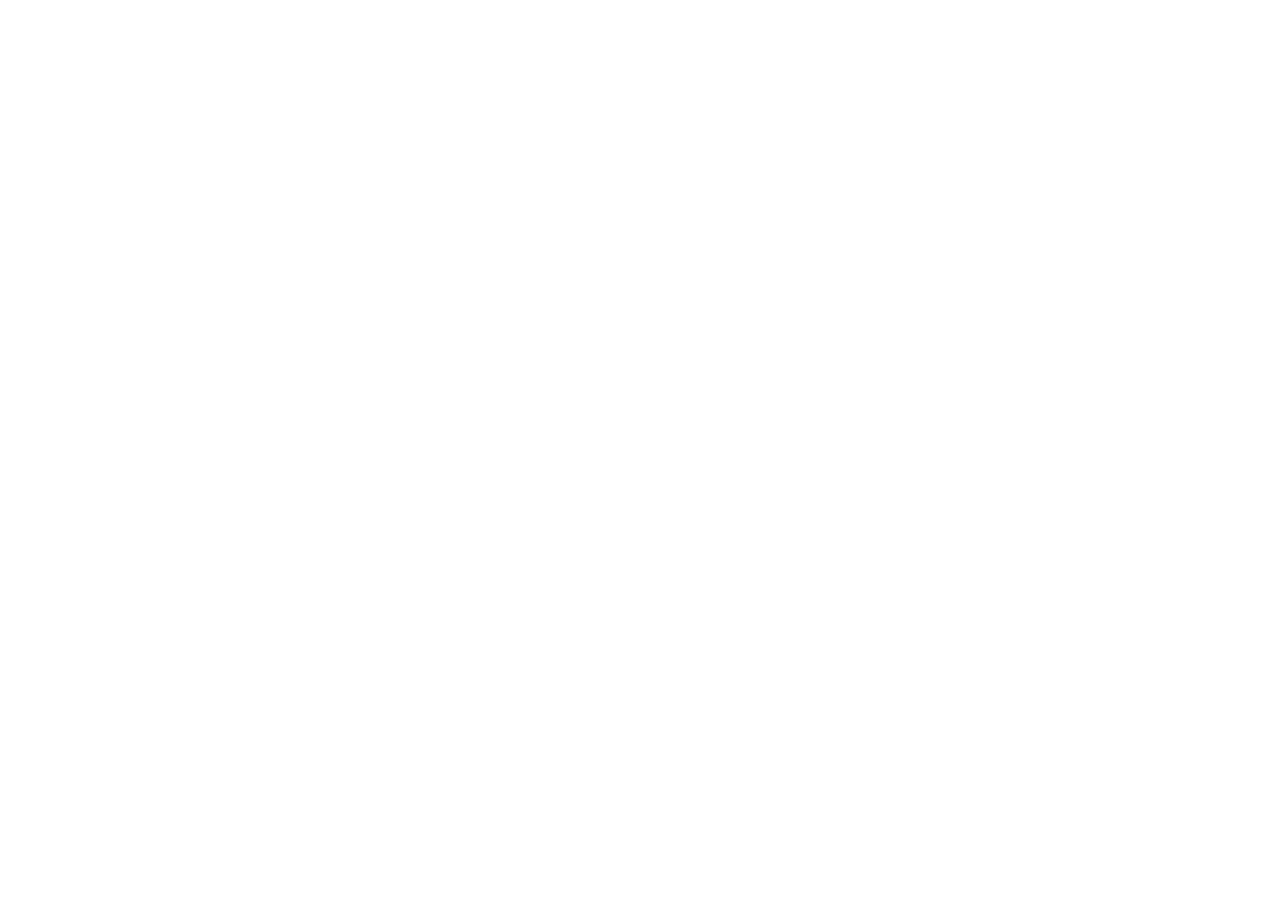
==== login.html @ 30240d35 "init project" ====
<!DOCTYPE html>
<html lang="en">
<head>
    <meta charset="UTF-8">
    <meta http-equiv="X-UA-Compatible" content="IE=edge">
    <meta name="viewport" content="width=device-width, initial-scale=1.0">
    <title>Document</title>
</head>
<body>
    
</body>
</html>
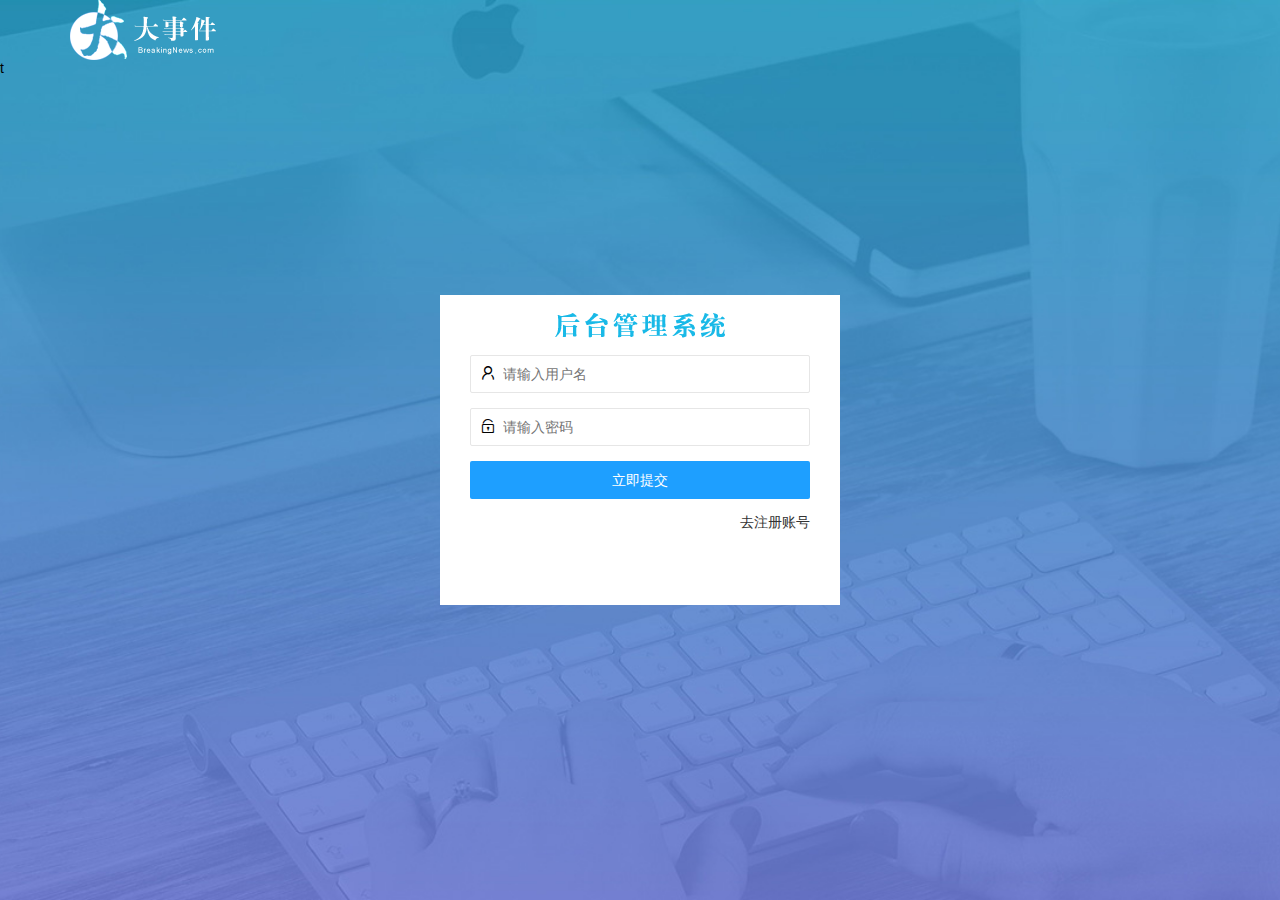
==== commit 46af3370: "完成了注册和登录功能的开发" ====
--- a/login.html
+++ b/login.html
@@ -1,12 +1,95 @@
 <!DOCTYPE html>
 <html lang="en">
+
 <head>
     <meta charset="UTF-8">
     <meta http-equiv="X-UA-Compatible" content="IE=edge">
     <meta name="viewport" content="width=device-width, initial-scale=1.0">
-    <title>Document</title>
+    <title>大事件-登录/注册</title>
+    <!-- 引入layui.css -->
+    <link rel="stylesheet" href="./assets/lib/layui/css/layui.css">
+    <!-- 引入自己的样式表 -->
+    <link rel="stylesheet" href="./assets/css/login.css" />
 </head>
+
 <body>
-    
+    <!-- 确定版心区域  头部logo区域-->
+    <div class="layui-main">
+        <img src="./assets/images/logo.png" alt="" />
+    </div>
+    <!-- 登陆注册区域 -->
+    <div class="loginAndRegBox">
+        <div class="title-box"></div>
+        <!-- 登陆的div -->
+        <div class="login-box">
+            <form class="layui-form" id="form_login">
+                <!-- 用户名 -->
+                <div class="layui-form-item">
+                    <i class="layui-icon layui-icon-username"></i>
+                    <input type="text" name="username" required lay-verify="required" placeholder="请输入用户名"
+                        autocomplete="off" class="layui-input" />
+                </div>
+                <!-- 密码 -->
+                <div class="layui-form-item">
+                    <i class="layui-icon layui-icon-password"></i>
+                    <input type="password" name="password" required lay-verify="required|pwd" placeholder="请输入密码"
+                        autocomplete="off" class="layui-input" />
+                </div>
+                <!-- 登录按钮 -->
+                <div class="layui-form-item">
+                    <button class="layui-btn layui-btn-fluid layui-btn-normal" lay-submit
+                        lay-filter="formDemo">立即提交</button>
+                </div>
+                <!-- 去注册账号 -->
+                <div class="layui-form-item links">
+                    <a href="javascript:;" id="link_reg">去注册账号</a>
+                </div>
+            </form>
+        </div>
+        <!-- 注册的div -->
+        <div class="reg-box">
+            <form class="layui-form" id="form_reg">
+                <!-- 用户名 -->
+                <div class="layui-form-item">
+                    <i class="layui-icon layui-icon-username"></i>
+                    <input type="text" name="username" required lay-verify="required" placeholder="请输入用户名"
+                        autocomplete="off" class="layui-input" />
+                </div>
+                <!-- 密码 -->
+                <div class="layui-form-item">
+                    <i class="layui-icon layui-icon-password"></i>
+                    <input type="password" name="password" required lay-verify="required|pwd" placeholder="请输入密码"
+                        autocomplete="off" class="layui-input" />
+                </div>
+                <!-- 再次确认密码 -->
+                <div class="layui-form-item">
+                    <i class="layui-icon layui-icon-password"></i>
+                    <input type="password" name="repassword" required lay-verify="required|pwd|repwd"
+                        placeholder="再次确认密码" autocomplete="off" class="layui-input" />
+                </div>
+                <!-- 注册按钮 -->
+                <div class="layui-form-item">
+                    <button class="layui-btn layui-btn-fluid layui-btn-normal" lay-submit
+                        lay-filter="formDemo">注册</button>
+                </div>
+                <!-- 去注册账号 -->
+                <div class="layui-form-item links">
+                    <a href="javascript:;" id="link_login">去登录</a>
+                </div>
+            </form>
+        </div>
+    </div>
+
+
+    <!-- 导入jQuery -->
+    <script src="./assets/lib/jquery.js"></script>
+    <!-- 导入自己封装的baseAPI.js文件 -->
+    <script src="./assets/js/baseAPI.js"></script>
+    <!-- 导入layui的js -->
+    <script src="./assets/lib/layui/layui.all.js"></script>t
+
+    <!-- 导入自己的js -->
+    <script src="./assets/js/login.js"></script>
 </body>
+
 </html>--- a/assets/lib/layui/css/layui.css
+++ b/assets/lib/layui/css/layui.css
@@ -0,0 +1,2 @@
+/** layui-v2.5.5 MIT License By https://www.layui.com */
+ .layui-inline,img{display:inline-block;vertical-align:middle}h1,h2,h3,h4,h5,h6{font-weight:400}.layui-edge,.layui-header,.layui-inline,.layui-main{position:relative}.layui-body,.layui-edge,.layui-elip{overflow:hidden}.layui-btn,.layui-edge,.layui-inline,img{vertical-align:middle}.layui-btn,.layui-disabled,.layui-icon,.layui-unselect{-moz-user-select:none;-webkit-user-select:none;-ms-user-select:none}.layui-elip,.layui-form-checkbox span,.layui-form-pane .layui-form-label{text-overflow:ellipsis;white-space:nowrap}.layui-breadcrumb,.layui-tree-btnGroup{visibility:hidden}blockquote,body,button,dd,div,dl,dt,form,h1,h2,h3,h4,h5,h6,input,li,ol,p,pre,td,textarea,th,ul{margin:0;padding:0;-webkit-tap-highlight-color:rgba(0,0,0,0)}a:active,a:hover{outline:0}img{border:none}li{list-style:none}table{border-collapse:collapse;border-spacing:0}h4,h5,h6{font-size:100%}button,input,optgroup,option,select,textarea{font-family:inherit;font-size:inherit;font-style:inherit;font-weight:inherit;outline:0}pre{white-space:pre-wrap;white-space:-moz-pre-wrap;white-space:-pre-wrap;white-space:-o-pre-wrap;word-wrap:break-word}body{line-height:24px;font:14px Helvetica Neue,Helvetica,PingFang SC,Tahoma,Arial,sans-serif}hr{height:1px;margin:10px 0;border:0;clear:both}a{color:#333;text-decoration:none}a:hover{color:#777}a cite{font-style:normal;*cursor:pointer}.layui-border-box,.layui-border-box *{box-sizing:border-box}.layui-box,.layui-box *{box-sizing:content-box}.layui-clear{clear:both;*zoom:1}.layui-clear:after{content:'\20';clear:both;*zoom:1;display:block;height:0}.layui-inline{*display:inline;*zoom:1}.layui-edge{display:inline-block;width:0;height:0;border-width:6px;border-style:dashed;border-color:transparent}.layui-edge-top{top:-4px;border-bottom-color:#999;border-bottom-style:solid}.layui-edge-right{border-left-color:#999;border-left-style:solid}.layui-edge-bottom{top:2px;border-top-color:#999;border-top-style:solid}.layui-edge-left{border-right-color:#999;border-right-style:solid}.layui-disabled,.layui-disabled:hover{color:#d2d2d2!important;cursor:not-allowed!important}.layui-circle{border-radius:100%}.layui-show{display:block!important}.layui-hide{display:none!important}@font-face{font-family:layui-icon;src:url(../font/iconfont.eot?v=250);src:url(../font/iconfont.eot?v=250#iefix) format('embedded-opentype'),url(../font/iconfont.woff2?v=250) format('woff2'),url(../font/iconfont.woff?v=250) format('woff'),url(../font/iconfont.ttf?v=250) format('truetype'),url(../font/iconfont.svg?v=250#layui-icon) format('svg')}.layui-icon{font-family:layui-icon!important;font-size:16px;font-style:normal;-webkit-font-smoothing:antialiased;-moz-osx-font-smoothing:grayscale}.layui-icon-reply-fill:before{content:"\e611"}.layui-icon-set-fill:before{content:"\e614"}.layui-icon-menu-fill:before{content:"\e60f"}.layui-icon-search:before{content:"\e615"}.layui-icon-share:before{content:"\e641"}.layui-icon-set-sm:before{content:"\e620"}.layui-icon-engine:before{content:"\e628"}.layui-icon-close:before{content:"\1006"}.layui-icon-close-fill:before{content:"\1007"}.layui-icon-chart-screen:before{content:"\e629"}.layui-icon-star:before{content:"\e600"}.layui-icon-circle-dot:before{content:"\e617"}.layui-icon-chat:before{content:"\e606"}.layui-icon-release:before{content:"\e609"}.layui-icon-list:before{content:"\e60a"}.layui-icon-chart:before{content:"\e62c"}.layui-icon-ok-circle:before{content:"\1005"}.layui-icon-layim-theme:before{content:"\e61b"}.layui-icon-table:before{content:"\e62d"}.layui-icon-right:before{content:"\e602"}.layui-icon-left:before{content:"\e603"}.layui-icon-cart-simple:before{content:"\e698"}.layui-icon-face-cry:before{content:"\e69c"}.layui-icon-face-smile:before{content:"\e6af"}.layui-icon-survey:before{content:"\e6b2"}.layui-icon-tree:before{content:"\e62e"}.layui-icon-upload-circle:before{content:"\e62f"}.layui-icon-add-circle:before{content:"\e61f"}.layui-icon-download-circle:before{content:"\e601"}.layui-icon-templeate-1:before{content:"\e630"}.layui-icon-util:before{content:"\e631"}.layui-icon-face-surprised:before{content:"\e664"}.layui-icon-edit:before{content:"\e642"}.layui-icon-speaker:before{content:"\e645"}.layui-icon-down:before{content:"\e61a"}.layui-icon-file:before{content:"\e621"}.layui-icon-layouts:before{content:"\e632"}.layui-icon-rate-half:before{content:"\e6c9"}.layui-icon-add-circle-fine:before{content:"\e608"}.layui-icon-prev-circle:before{content:"\e633"}.layui-icon-read:before{content:"\e705"}.layui-icon-404:before{content:"\e61c"}.layui-icon-carousel:before{content:"\e634"}.layui-icon-help:before{content:"\e607"}.layui-icon-code-circle:before{content:"\e635"}.layui-icon-water:before{content:"\e636"}.layui-icon-username:before{content:"\e66f"}.layui-icon-find-fill:before{content:"\e670"}.layui-icon-about:before{content:"\e60b"}.layui-icon-location:before{content:"\e715"}.layui-icon-up:before{content:"\e619"}.layui-icon-pause:before{content:"\e651"}.layui-icon-date:before{content:"\e637"}.layui-icon-layim-uploadfile:before{content:"\e61d"}.layui-icon-delete:before{content:"\e640"}.layui-icon-play:before{content:"\e652"}.layui-icon-top:before{content:"\e604"}.layui-icon-friends:before{content:"\e612"}.layui-icon-refresh-3:before{content:"\e9aa"}.layui-icon-ok:before{content:"\e605"}.layui-icon-layer:before{content:"\e638"}.layui-icon-face-smile-fine:before{content:"\e60c"}.layui-icon-dollar:before{content:"\e659"}.layui-icon-group:before{content:"\e613"}.layui-icon-layim-download:before{content:"\e61e"}.layui-icon-picture-fine:before{content:"\e60d"}.layui-icon-link:before{content:"\e64c"}.layui-icon-diamond:before{content:"\e735"}.layui-icon-log:before{content:"\e60e"}.layui-icon-rate-solid:before{content:"\e67a"}.layui-icon-fonts-del:before{content:"\e64f"}.layui-icon-unlink:before{content:"\e64d"}.layui-icon-fonts-clear:before{content:"\e639"}.layui-icon-triangle-r:before{content:"\e623"}.layui-icon-circle:before{content:"\e63f"}.layui-icon-radio:before{content:"\e643"}.layui-icon-align-center:before{content:"\e647"}.layui-icon-align-right:before{content:"\e648"}.layui-icon-align-left:before{content:"\e649"}.layui-icon-loading-1:before{content:"\e63e"}.layui-icon-return:before{content:"\e65c"}.layui-icon-fonts-strong:before{content:"\e62b"}.layui-icon-upload:before{content:"\e67c"}.layui-icon-dialogue:before{content:"\e63a"}.layui-icon-video:before{content:"\e6ed"}.layui-icon-headset:before{content:"\e6fc"}.layui-icon-cellphone-fine:before{content:"\e63b"}.layui-icon-add-1:before{content:"\e654"}.layui-icon-face-smile-b:before{content:"\e650"}.layui-icon-fonts-html:before{content:"\e64b"}.layui-icon-form:before{content:"\e63c"}.layui-icon-cart:before{content:"\e657"}.layui-icon-camera-fill:before{content:"\e65d"}.layui-icon-tabs:before{content:"\e62a"}.layui-icon-fonts-code:before{content:"\e64e"}.layui-icon-fire:before{content:"\e756"}.layui-icon-set:before{content:"\e716"}.layui-icon-fonts-u:before{content:"\e646"}.layui-icon-triangle-d:before{content:"\e625"}.layui-icon-tips:before{content:"\e702"}.layui-icon-picture:before{content:"\e64a"}.layui-icon-more-vertical:before{content:"\e671"}.layui-icon-flag:before{content:"\e66c"}.layui-icon-loading:before{content:"\e63d"}.layui-icon-fonts-i:before{content:"\e644"}.layui-icon-refresh-1:before{content:"\e666"}.layui-icon-rmb:before{content:"\e65e"}.layui-icon-home:before{content:"\e68e"}.layui-icon-user:before{content:"\e770"}.layui-icon-notice:before{content:"\e667"}.layui-icon-login-weibo:before{content:"\e675"}.layui-icon-voice:before{content:"\e688"}.layui-icon-upload-drag:before{content:"\e681"}.layui-icon-login-qq:before{content:"\e676"}.layui-icon-snowflake:before{content:"\e6b1"}.layui-icon-file-b:before{content:"\e655"}.layui-icon-template:before{content:"\e663"}.layui-icon-auz:before{content:"\e672"}.layui-icon-console:before{content:"\e665"}.layui-icon-app:before{content:"\e653"}.layui-icon-prev:before{content:"\e65a"}.layui-icon-website:before{content:"\e7ae"}.layui-icon-next:before{content:"\e65b"}.layui-icon-component:before{content:"\e857"}.layui-icon-more:before{content:"\e65f"}.layui-icon-login-wechat:before{content:"\e677"}.layui-icon-shrink-right:before{content:"\e668"}.layui-icon-spread-left:before{content:"\e66b"}.layui-icon-camera:before{content:"\e660"}.layui-icon-note:before{content:"\e66e"}.layui-icon-refresh:before{content:"\e669"}.layui-icon-female:before{content:"\e661"}.layui-icon-male:before{content:"\e662"}.layui-icon-password:before{content:"\e673"}.layui-icon-senior:before{content:"\e674"}.layui-icon-theme:before{content:"\e66a"}.layui-icon-tread:before{content:"\e6c5"}.layui-icon-praise:before{content:"\e6c6"}.layui-icon-star-fill:before{content:"\e658"}.layui-icon-rate:before{content:"\e67b"}.layui-icon-template-1:before{content:"\e656"}.layui-icon-vercode:before{content:"\e679"}.layui-icon-cellphone:before{content:"\e678"}.layui-icon-screen-full:before{content:"\e622"}.layui-icon-screen-restore:before{content:"\e758"}.layui-icon-cols:before{content:"\e610"}.layui-icon-export:before{content:"\e67d"}.layui-icon-print:before{content:"\e66d"}.layui-icon-slider:before{content:"\e714"}.layui-icon-addition:before{content:"\e624"}.layui-icon-subtraction:before{content:"\e67e"}.layui-icon-service:before{content:"\e626"}.layui-icon-transfer:before{content:"\e691"}.layui-main{width:1140px;margin:0 auto}.layui-header{z-index:1000;height:60px}.layui-header a:hover{transition:all .5s;-webkit-transition:all .5s}.layui-side{position:fixed;left:0;top:0;bottom:0;z-index:999;width:200px;overflow-x:hidden}.layui-side-scroll{position:relative;width:220px;height:100%;overflow-x:hidden}.layui-body{position:absolute;left:200px;right:0;top:0;bottom:0;z-index:998;width:auto;overflow-y:auto;box-sizing:border-box}.layui-layout-body{overflow:hidden}.layui-layout-admin .layui-header{background-color:#23262E}.layui-layout-admin .layui-side{top:60px;width:200px;overflow-x:hidden}.layui-layout-admin .layui-body{position:fixed;top:60px;bottom:44px}.layui-layout-admin .layui-main{width:auto;margin:0 15px}.layui-layout-admin .layui-footer{position:fixed;left:200px;right:0;bottom:0;height:44px;line-height:44px;padding:0 15px;background-color:#eee}.layui-layout-admin .layui-logo{position:absolute;left:0;top:0;width:200px;height:100%;line-height:60px;text-align:center;color:#009688;font-size:16px}.layui-layout-admin .layui-header .layui-nav{background:0 0}.layui-layout-left{position:absolute!important;left:200px;top:0}.layui-layout-right{position:absolute!important;right:0;top:0}.layui-container{position:relative;margin:0 auto;padding:0 15px;box-sizing:border-box}.layui-fluid{position:relative;margin:0 auto;padding:0 15px}.layui-row:after,.layui-row:before{content:'';display:block;clear:both}.layui-col-lg1,.layui-col-lg10,.layui-col-lg11,.layui-col-lg12,.layui-col-lg2,.layui-col-lg3,.layui-col-lg4,.layui-col-lg5,.layui-col-lg6,.layui-col-lg7,.layui-col-lg8,.layui-col-lg9,.layui-col-md1,.layui-col-md10,.layui-col-md11,.layui-col-md12,.layui-col-md2,.layui-col-md3,.layui-col-md4,.layui-col-md5,.layui-col-md6,.layui-col-md7,.layui-col-md8,.layui-col-md9,.layui-col-sm1,.layui-col-sm10,.layui-col-sm11,.layui-col-sm12,.layui-col-sm2,.layui-col-sm3,.layui-col-sm4,.layui-col-sm5,.layui-col-sm6,.layui-col-sm7,.layui-col-sm8,.layui-col-sm9,.layui-col-xs1,.layui-col-xs10,.layui-col-xs11,.layui-col-xs12,.layui-col-xs2,.layui-col-xs3,.layui-col-xs4,.layui-col-xs5,.layui-col-xs6,.layui-col-xs7,.layui-col-xs8,.layui-col-xs9{position:relative;display:block;box-sizing:border-box}.layui-col-xs1,.layui-col-xs10,.layui-col-xs11,.layui-col-xs12,.layui-col-xs2,.layui-col-xs3,.layui-col-xs4,.layui-col-xs5,.layui-col-xs6,.layui-col-xs7,.layui-col-xs8,.layui-col-xs9{float:left}.layui-col-xs1{width:8.33333333%}.layui-col-xs2{width:16.66666667%}.layui-col-xs3{width:25%}.layui-col-xs4{width:33.33333333%}.layui-col-xs5{width:41.66666667%}.layui-col-xs6{width:50%}.layui-col-xs7{width:58.33333333%}.layui-col-xs8{width:66.66666667%}.layui-col-xs9{width:75%}.layui-col-xs10{width:83.33333333%}.layui-col-xs11{width:91.66666667%}.layui-col-xs12{width:100%}.layui-col-xs-offset1{margin-left:8.33333333%}.layui-col-xs-offset2{margin-left:16.66666667%}.layui-col-xs-offset3{margin-left:25%}.layui-col-xs-offset4{margin-left:33.33333333%}.layui-col-xs-offset5{margin-left:41.66666667%}.layui-col-xs-offset6{margin-left:50%}.layui-col-xs-offset7{margin-left:58.33333333%}.layui-col-xs-offset8{margin-left:66.66666667%}.layui-col-xs-offset9{margin-left:75%}.layui-col-xs-offset10{margin-left:83.33333333%}.layui-col-xs-offset11{margin-left:91.66666667%}.layui-col-xs-offset12{margin-left:100%}@media screen and (max-width:768px){.layui-hide-xs{display:none!important}.layui-show-xs-block{display:block!important}.layui-show-xs-inline{display:inline!important}.layui-show-xs-inline-block{display:inline-block!important}}@media screen and (min-width:768px){.layui-container{width:750px}.layui-hide-sm{display:none!important}.layui-show-sm-block{display:block!important}.layui-show-sm-inline{display:inline!important}.layui-show-sm-inline-block{display:inline-block!important}.layui-col-sm1,.layui-col-sm10,.layui-col-sm11,.layui-col-sm12,.layui-col-sm2,.layui-col-sm3,.layui-col-sm4,.layui-col-sm5,.layui-col-sm6,.layui-col-sm7,.layui-col-sm8,.layui-col-sm9{float:left}.layui-col-sm1{width:8.33333333%}.layui-col-sm2{width:16.66666667%}.layui-col-sm3{width:25%}.layui-col-sm4{width:33.33333333%}.layui-col-sm5{width:41.66666667%}.layui-col-sm6{width:50%}.layui-col-sm7{width:58.33333333%}.layui-col-sm8{width:66.66666667%}.layui-col-sm9{width:75%}.layui-col-sm10{width:83.33333333%}.layui-col-sm11{width:91.66666667%}.layui-col-sm12{width:100%}.layui-col-sm-offset1{margin-left:8.33333333%}.layui-col-sm-offset2{margin-left:16.66666667%}.layui-col-sm-offset3{margin-left:25%}.layui-col-sm-offset4{margin-left:33.33333333%}.layui-col-sm-offset5{margin-left:41.66666667%}.layui-col-sm-offset6{margin-left:50%}.layui-col-sm-offset7{margin-left:58.33333333%}.layui-col-sm-offset8{margin-left:66.66666667%}.layui-col-sm-offset9{margin-left:75%}.layui-col-sm-offset10{margin-left:83.33333333%}.layui-col-sm-offset11{margin-left:91.66666667%}.layui-col-sm-offset12{margin-left:100%}}@media screen and (min-width:992px){.layui-container{width:970px}.layui-hide-md{display:none!important}.layui-show-md-block{display:block!important}.layui-show-md-inline{display:inline!important}.layui-show-md-inline-block{display:inline-block!important}.layui-col-md1,.layui-col-md10,.layui-col-md11,.layui-col-md12,.layui-col-md2,.layui-col-md3,.layui-col-md4,.layui-col-md5,.layui-col-md6,.layui-col-md7,.layui-col-md8,.layui-col-md9{float:left}.layui-col-md1{width:8.33333333%}.layui-col-md2{width:16.66666667%}.layui-col-md3{width:25%}.layui-col-md4{width:33.33333333%}.layui-col-md5{width:41.66666667%}.layui-col-md6{width:50%}.layui-col-md7{width:58.33333333%}.layui-col-md8{width:66.66666667%}.layui-col-md9{width:75%}.layui-col-md10{width:83.33333333%}.layui-col-md11{width:91.66666667%}.layui-col-md12{width:100%}.layui-col-md-offset1{margin-left:8.33333333%}.layui-col-md-offset2{margin-left:16.66666667%}.layui-col-md-offset3{margin-left:25%}.layui-col-md-offset4{margin-left:33.33333333%}.layui-col-md-offset5{margin-left:41.66666667%}.layui-col-md-offset6{margin-left:50%}.layui-col-md-offset7{margin-left:58.33333333%}.layui-col-md-offset8{margin-left:66.66666667%}.layui-col-md-offset9{margin-left:75%}.layui-col-md-offset10{margin-left:83.33333333%}.layui-col-md-offset11{margin-left:91.66666667%}.layui-col-md-offset12{margin-left:100%}}@media screen and (min-width:1200px){.layui-container{width:1170px}.layui-hide-lg{display:none!important}.layui-show-lg-block{display:block!important}.layui-show-lg-inline{display:inline!important}.layui-show-lg-inline-block{display:inline-block!important}.layui-col-lg1,.layui-col-lg10,.layui-col-lg11,.layui-col-lg12,.layui-col-lg2,.layui-col-lg3,.layui-col-lg4,.layui-col-lg5,.layui-col-lg6,.layui-col-lg7,.layui-col-lg8,.layui-col-lg9{float:left}.layui-col-lg1{width:8.33333333%}.layui-col-lg2{width:16.66666667%}.layui-col-lg3{width:25%}.layui-col-lg4{width:33.33333333%}.layui-col-lg5{width:41.66666667%}.layui-col-lg6{width:50%}.layui-col-lg7{width:58.33333333%}.layui-col-lg8{width:66.66666667%}.layui-col-lg9{width:75%}.layui-col-lg10{width:83.33333333%}.layui-col-lg11{width:91.66666667%}.layui-col-lg12{width:100%}.layui-col-lg-offset1{margin-left:8.33333333%}.layui-col-lg-offset2{margin-left:16.66666667%}.layui-col-lg-offset3{margin-left:25%}.layui-col-lg-offset4{margin-left:33.33333333%}.layui-col-lg-offset5{margin-left:41.66666667%}.layui-col-lg-offset6{margin-left:50%}.layui-col-lg-offset7{margin-left:58.33333333%}.layui-col-lg-offset8{margin-left:66.66666667%}.layui-col-lg-offset9{margin-left:75%}.layui-col-lg-offset10{margin-left:83.33333333%}.layui-col-lg-offset11{margin-left:91.66666667%}.layui-col-lg-offset12{margin-left:100%}}.layui-col-space1{margin:-.5px}.layui-col-space1>*{padding:.5px}.layui-col-space3{margin:-1.5px}.layui-col-space3>*{padding:1.5px}.layui-col-space5{margin:-2.5px}.layui-col-space5>*{padding:2.5px}.layui-col-space8{margin:-3.5px}.layui-col-space8>*{padding:3.5px}.layui-col-space10{margin:-5px}.layui-col-space10>*{padding:5px}.layui-col-space12{margin:-6px}.layui-col-space12>*{padding:6px}.layui-col-space15{margin:-7.5px}.layui-col-space15>*{padding:7.5px}.layui-col-space18{margin:-9px}.layui-col-space18>*{padding:9px}.layui-col-space20{margin:-10px}.layui-col-space20>*{padding:10px}.layui-col-space22{margin:-11px}.layui-col-space22>*{padding:11px}.layui-col-space25{margin:-12.5px}.layui-col-space25>*{padding:12.5px}.layui-col-space30{margin:-15px}.layui-col-space30>*{padding:15px}.layui-btn,.layui-input,.layui-select,.layui-textarea,.layui-upload-button{outline:0;-webkit-appearance:none;transition:all .3s;-webkit-transition:all .3s;box-sizing:border-box}.layui-elem-quote{margin-bottom:10px;padding:15px;line-height:22px;border-left:5px solid #009688;border-radius:0 2px 2px 0;background-color:#f2f2f2}.layui-quote-nm{border-style:solid;border-width:1px 1px 1px 5px;background:0 0}.layui-elem-field{margin-bottom:10px;padding:0;border-width:1px;border-style:solid}.layui-elem-field legend{margin-left:20px;padding:0 10px;font-size:20px;font-weight:300}.layui-field-title{margin:10px 0 20px;border-width:1px 0 0}.layui-field-box{padding:10px 15px}.layui-field-title .layui-field-box{padding:10px 0}.layui-progress{position:relative;height:6px;border-radius:20px;background-color:#e2e2e2}.layui-progress-bar{position:absolute;left:0;top:0;width:0;max-width:100%;height:6px;border-radius:20px;text-align:right;background-color:#5FB878;transition:all .3s;-webkit-transition:all .3s}.layui-progress-big,.layui-progress-big .layui-progress-bar{height:18px;line-height:18px}.layui-progress-text{position:relative;top:-20px;line-height:18px;font-size:12px;color:#666}.layui-progress-big .layui-progress-text{position:static;padding:0 10px;color:#fff}.layui-collapse{border-width:1px;border-style:solid;border-radius:2px}.layui-colla-content,.layui-colla-item{border-top-width:1px;border-top-style:solid}.layui-colla-item:first-child{border-top:none}.layui-colla-title{position:relative;height:42px;line-height:42px;padding:0 15px 0 35px;color:#333;background-color:#f2f2f2;cursor:pointer;font-size:14px;overflow:hidden}.layui-colla-content{display:none;padding:10px 15px;line-height:22px;color:#666}.layui-colla-icon{position:absolute;left:15px;top:0;font-size:14px}.layui-card{margin-bottom:15px;border-radius:2px;background-color:#fff;box-shadow:0 1px 2px 0 rgba(0,0,0,.05)}.layui-card:last-child{margin-bottom:0}.layui-card-header{position:relative;height:42px;line-height:42px;padding:0 15px;border-bottom:1px solid #f6f6f6;color:#333;border-radius:2px 2px 0 0;font-size:14px}.layui-bg-black,.layui-bg-blue,.layui-bg-cyan,.layui-bg-green,.layui-bg-orange,.layui-bg-red{color:#fff!important}.layui-card-body{position:relative;padding:10px 15px;line-height:24px}.layui-card-body[pad15]{padding:15px}.layui-card-body[pad20]{padding:20px}.layui-card-body .layui-table{margin:5px 0}.layui-card .layui-tab{margin:0}.layui-panel-window{position:relative;padding:15px;border-radius:0;border-top:5px solid #E6E6E6;background-color:#fff}.layui-auxiliar-moving{position:fixed;left:0;right:0;top:0;bottom:0;width:100%;height:100%;background:0 0;z-index:9999999999}.layui-form-label,.layui-form-mid,.layui-form-select,.layui-input-block,.layui-input-inline,.layui-textarea{position:relative}.layui-bg-red{background-color:#FF5722!important}.layui-bg-orange{background-color:#FFB800!important}.layui-bg-green{background-color:#009688!important}.layui-bg-cyan{background-color:#2F4056!important}.layui-bg-blue{background-color:#1E9FFF!important}.layui-bg-black{background-color:#393D49!important}.layui-bg-gray{background-color:#eee!important;color:#666!important}.layui-badge-rim,.layui-colla-content,.layui-colla-item,.layui-collapse,.layui-elem-field,.layui-form-pane .layui-form-item[pane],.layui-form-pane .layui-form-label,.layui-input,.layui-layedit,.layui-layedit-tool,.layui-quote-nm,.layui-select,.layui-tab-bar,.layui-tab-card,.layui-tab-title,.layui-tab-title .layui-this:after,.layui-textarea{border-color:#e6e6e6}.layui-timeline-item:before,hr{background-color:#e6e6e6}.layui-text{line-height:22px;font-size:14px;color:#666}.layui-text h1,.layui-text h2,.layui-text h3{font-weight:500;color:#333}.layui-text h1{font-size:30px}.layui-text h2{font-size:24px}.layui-text h3{font-size:18px}.layui-text a:not(.layui-btn){color:#01AAED}.layui-text a:not(.layui-btn):hover{text-decoration:underline}.layui-text ul{padding:5px 0 5px 15px}.layui-text ul li{margin-top:5px;list-style-type:disc}.layui-text em,.layui-word-aux{color:#999!important;padding:0 5px!important}.layui-btn{display:inline-block;height:38px;line-height:38px;padding:0 18px;background-color:#009688;color:#fff;white-space:nowrap;text-align:center;font-size:14px;border:none;border-radius:2px;cursor:pointer}.layui-btn:hover{opacity:.8;filter:alpha(opacity=80);color:#fff}.layui-btn:active{opacity:1;filter:alpha(opacity=100)}.layui-btn+.layui-btn{margin-left:10px}.layui-btn-container{font-size:0}.layui-btn-container .layui-btn{margin-right:10px;margin-bottom:10px}.layui-btn-container .layui-btn+.layui-btn{margin-left:0}.layui-table .layui-btn-container .layui-btn{margin-bottom:9px}.layui-btn-radius{border-radius:100px}.layui-btn .layui-icon{margin-right:3px;font-size:18px;vertical-align:bottom;vertical-align:middle\9}.layui-btn-primary{border:1px solid #C9C9C9;background-color:#fff;color:#555}.layui-btn-primary:hover{border-color:#009688;color:#333}.layui-btn-normal{background-color:#1E9FFF}.layui-btn-warm{background-color:#FFB800}.layui-btn-danger{background-color:#FF5722}.layui-btn-checked{background-color:#5FB878}.layui-btn-disabled,.layui-btn-disabled:active,.layui-btn-disabled:hover{border:1px solid #e6e6e6;background-color:#FBFBFB;color:#C9C9C9;cursor:not-allowed;opacity:1}.layui-btn-lg{height:44px;line-height:44px;padding:0 25px;font-size:16px}.layui-btn-sm{height:30px;line-height:30px;padding:0 10px;font-size:12px}.layui-btn-sm i{font-size:16px!important}.layui-btn-xs{height:22px;line-height:22px;padding:0 5px;font-size:12px}.layui-btn-xs i{font-size:14px!important}.layui-btn-group{display:inline-block;vertical-align:middle;font-size:0}.layui-btn-group .layui-btn{margin-left:0!important;margin-right:0!important;border-left:1px solid rgba(255,255,255,.5);border-radius:0}.layui-btn-group .layui-btn-primary{border-left:none}.layui-btn-group .layui-btn-primary:hover{border-color:#C9C9C9;color:#009688}.layui-btn-group .layui-btn:first-child{border-left:none;border-radius:2px 0 0 2px}.layui-btn-group .layui-btn-primary:first-child{border-left:1px solid #c9c9c9}.layui-btn-group .layui-btn:last-child{border-radius:0 2px 2px 0}.layui-btn-group .layui-btn+.layui-btn{margin-left:0}.layui-btn-group+.layui-btn-group{margin-left:10px}.layui-btn-fluid{width:100%}.layui-input,.layui-select,.layui-textarea{height:38px;line-height:1.3;line-height:38px\9;border-width:1px;border-style:solid;background-color:#fff;border-radius:2px}.layui-input::-webkit-input-placeholder,.layui-select::-webkit-input-placeholder,.layui-textarea::-webkit-input-placeholder{line-height:1.3}.layui-input,.layui-textarea{display:block;width:100%;padding-left:10px}.layui-input:hover,.layui-textarea:hover{border-color:#D2D2D2!important}.layui-input:focus,.layui-textarea:focus{border-color:#C9C9C9!important}.layui-textarea{min-height:100px;height:auto;line-height:20px;padding:6px 10px;resize:vertical}.layui-select{padding:0 10px}.layui-form input[type=checkbox],.layui-form input[type=radio],.layui-form select{display:none}.layui-form [lay-ignore]{display:initial}.layui-form-item{margin-bottom:15px;clear:both;*zoom:1}.layui-form-item:after{content:'\20';clear:both;*zoom:1;display:block;height:0}.layui-form-label{float:left;display:block;padding:9px 15px;width:80px;font-weight:400;line-height:20px;text-align:right}.layui-form-label-col{display:block;float:none;padding:9px 0;line-height:20px;text-align:left}.layui-form-item .layui-inline{margin-bottom:5px;margin-right:10px}.layui-input-block{margin-left:110px;min-height:36px}.layui-input-inline{display:inline-block;vertical-align:middle}.layui-form-item .layui-input-inline{float:left;width:190px;margin-right:10px}.layui-form-text .layui-input-inline{width:auto}.layui-form-mid{float:left;display:block;padding:9px 0!important;line-height:20px;margin-right:10px}.layui-form-danger+.layui-form-select .layui-input,.layui-form-danger:focus{border-color:#FF5722!important}.layui-form-select .layui-input{padding-right:30px;cursor:pointer}.layui-form-select .layui-edge{position:absolute;right:10px;top:50%;margin-top:-3px;cursor:pointer;border-width:6px;border-top-color:#c2c2c2;border-top-style:solid;transition:all .3s;-webkit-transition:all .3s}.layui-form-select dl{display:none;position:absolute;left:0;top:42px;padding:5px 0;z-index:899;min-width:100%;border:1px solid #d2d2d2;max-height:300px;overflow-y:auto;background-color:#fff;border-radius:2px;box-shadow:0 2px 4px rgba(0,0,0,.12);box-sizing:border-box}.layui-form-select dl dd,.layui-form-select dl dt{padding:0 10px;line-height:36px;white-space:nowrap;overflow:hidden;text-overflow:ellipsis}.layui-form-select dl dt{font-size:12px;color:#999}.layui-form-select dl dd{cursor:pointer}.layui-form-select dl dd:hover{background-color:#f2f2f2;-webkit-transition:.5s all;transition:.5s all}.layui-form-select .layui-select-group dd{padding-left:20px}.layui-form-select dl dd.layui-select-tips{padding-left:10px!important;color:#999}.layui-form-select dl dd.layui-this{background-color:#5FB878;color:#fff}.layui-form-checkbox,.layui-form-select dl dd.layui-disabled{background-color:#fff}.layui-form-selected dl{display:block}.layui-form-checkbox,.layui-form-checkbox *,.layui-form-switch{display:inline-block;vertical-align:middle}.layui-form-selected .layui-edge{margin-top:-9px;-webkit-transform:rotate(180deg);transform:rotate(180deg);margin-top:-3px\9}:root .layui-form-selected .layui-edge{margin-top:-9px\0/IE9}.layui-form-selectup dl{top:auto;bottom:42px}.layui-select-none{margin:5px 0;text-align:center;color:#999}.layui-select-disabled .layui-disabled{border-color:#eee!important}.layui-select-disabled .layui-edge{border-top-color:#d2d2d2}.layui-form-checkbox{position:relative;height:30px;line-height:30px;margin-right:10px;padding-right:30px;cursor:pointer;font-size:0;-webkit-transition:.1s linear;transition:.1s linear;box-sizing:border-box}.layui-form-checkbox span{padding:0 10px;height:100%;font-size:14px;border-radius:2px 0 0 2px;background-color:#d2d2d2;color:#fff;overflow:hidden}.layui-form-checkbox:hover span{background-color:#c2c2c2}.layui-form-checkbox i{position:absolute;right:0;top:0;width:30px;height:28px;border:1px solid #d2d2d2;border-left:none;border-radius:0 2px 2px 0;color:#fff;font-size:20px;text-align:center}.layui-form-checkbox:hover i{border-color:#c2c2c2;color:#c2c2c2}.layui-form-checked,.layui-form-checked:hover{border-color:#5FB878}.layui-form-checked span,.layui-form-checked:hover span{background-color:#5FB878}.layui-form-checked i,.layui-form-checked:hover i{color:#5FB878}.layui-form-item .layui-form-checkbox{margin-top:4px}.layui-form-checkbox[lay-skin=primary]{height:auto!important;line-height:normal!important;min-width:18px;min-height:18px;border:none!important;margin-right:0;padding-left:28px;padding-right:0;background:0 0}.layui-form-checkbox[lay-skin=primary] span{padding-left:0;padding-right:15px;line-height:18px;background:0 0;color:#666}.layui-form-checkbox[lay-skin=primary] i{right:auto;left:0;width:16px;height:16px;line-height:16px;border:1px solid #d2d2d2;font-size:12px;border-radius:2px;background-color:#fff;-webkit-transition:.1s linear;transition:.1s linear}.layui-form-checkbox[lay-skin=primary]:hover i{border-color:#5FB878;color:#fff}.layui-form-checked[lay-skin=primary] i{border-color:#5FB878!important;background-color:#5FB878;color:#fff}.layui-checkbox-disbaled[lay-skin=primary] span{background:0 0!important;color:#c2c2c2}.layui-checkbox-disbaled[lay-skin=primary]:hover i{border-color:#d2d2d2}.layui-form-item .layui-form-checkbox[lay-skin=primary]{margin-top:10px}.layui-form-switch{position:relative;height:22px;line-height:22px;min-width:35px;padding:0 5px;margin-top:8px;border:1px solid #d2d2d2;border-radius:20px;cursor:pointer;background-color:#fff;-webkit-transition:.1s linear;transition:.1s linear}.layui-form-switch i{position:absolute;left:5px;top:3px;width:16px;height:16px;border-radius:20px;background-color:#d2d2d2;-webkit-transition:.1s linear;transition:.1s linear}.layui-form-switch em{position:relative;top:0;width:25px;margin-left:21px;padding:0!important;text-align:center!important;color:#999!important;font-style:normal!important;font-size:12px}.layui-form-onswitch{border-color:#5FB878;background-color:#5FB878}.layui-checkbox-disbaled,.layui-checkbox-disbaled i{border-color:#e2e2e2!important}.layui-form-onswitch i{left:100%;margin-left:-21px;background-color:#fff}.layui-form-onswitch em{margin-left:5px;margin-right:21px;color:#fff!important}.layui-checkbox-disbaled span{background-color:#e2e2e2!important}.layui-checkbox-disbaled:hover i{color:#fff!important}[lay-radio]{display:none}.layui-form-radio,.layui-form-radio *{display:inline-block;vertical-align:middle}.layui-form-radio{line-height:28px;margin:6px 10px 0 0;padding-right:10px;cursor:pointer;font-size:0}.layui-form-radio *{font-size:14px}.layui-form-radio>i{margin-right:8px;font-size:22px;color:#c2c2c2}.layui-form-radio>i:hover,.layui-form-radioed>i{color:#5FB878}.layui-radio-disbaled>i{color:#e2e2e2!important}.layui-form-pane .layui-form-label{width:110px;padding:8px 15px;height:38px;line-height:20px;border-width:1px;border-style:solid;border-radius:2px 0 0 2px;text-align:center;background-color:#FBFBFB;overflow:hidden;box-sizing:border-box}.layui-form-pane .layui-input-inline{margin-left:-1px}.layui-form-pane .layui-input-block{margin-left:110px;left:-1px}.layui-form-pane .layui-input{border-radius:0 2px 2px 0}.layui-form-pane .layui-form-text .layui-form-label{float:none;width:100%;border-radius:2px;box-sizing:border-box;text-align:left}.layui-form-pane .layui-form-text .layui-input-inline{display:block;margin:0;top:-1px;clear:both}.layui-form-pane .layui-form-text .layui-input-block{margin:0;left:0;top:-1px}.layui-form-pane .layui-form-text .layui-textarea{min-height:100px;border-radius:0 0 2px 2px}.layui-form-pane .layui-form-checkbox{margin:4px 0 4px 10px}.layui-form-pane .layui-form-radio,.layui-form-pane .layui-form-switch{margin-top:6px;margin-left:10px}.layui-form-pane .layui-form-item[pane]{position:relative;border-width:1px;border-style:solid}.layui-form-pane .layui-form-item[pane] .layui-form-label{position:absolute;left:0;top:0;height:100%;border-width:0 1px 0 0}.layui-form-pane .layui-form-item[pane] .layui-input-inline{margin-left:110px}@media screen and (max-width:450px){.layui-form-item .layui-form-label{text-overflow:ellipsis;overflow:hidden;white-space:nowrap}.layui-form-item .layui-inline{display:block;margin-right:0;margin-bottom:20px;clear:both}.layui-form-item .layui-inline:after{content:'\20';clear:both;display:block;height:0}.layui-form-item .layui-input-inline{display:block;float:none;left:-3px;width:auto;margin:0 0 10px 112px}.layui-form-item .layui-input-inline+.layui-form-mid{margin-left:110px;top:-5px;padding:0}.layui-form-item .layui-form-checkbox{margin-right:5px;margin-bottom:5px}}.layui-layedit{border-width:1px;border-style:solid;border-radius:2px}.layui-layedit-tool{padding:3px 5px;border-bottom-width:1px;border-bottom-style:solid;font-size:0}.layedit-tool-fixed{position:fixed;top:0;border-top:1px solid #e2e2e2}.layui-layedit-tool .layedit-tool-mid,.layui-layedit-tool .layui-icon{display:inline-block;vertical-align:middle;text-align:center;font-size:14px}.layui-layedit-tool .layui-icon{position:relative;width:32px;height:30px;line-height:30px;margin:3px 5px;color:#777;cursor:pointer;border-radius:2px}.layui-layedit-tool .layui-icon:hover{color:#393D49}.layui-layedit-tool .layui-icon:active{color:#000}.layui-layedit-tool .layedit-tool-active{background-color:#e2e2e2;color:#000}.layui-layedit-tool .layui-disabled,.layui-layedit-tool .layui-disabled:hover{color:#d2d2d2;cursor:not-allowed}.layui-layedit-tool .layedit-tool-mid{width:1px;height:18px;margin:0 10px;background-color:#d2d2d2}.layedit-tool-html{width:50px!important;font-size:30px!important}.layedit-tool-b,.layedit-tool-code,.layedit-tool-help{font-size:16px!important}.layedit-tool-d,.layedit-tool-face,.layedit-tool-image,.layedit-tool-unlink{font-size:18px!important}.layedit-tool-image input{position:absolute;font-size:0;left:0;top:0;width:100%;height:100%;opacity:.01;filter:Alpha(opacity=1);cursor:pointer}.layui-layedit-iframe iframe{display:block;width:100%}#LAY_layedit_code{overflow:hidden}.layui-laypage{display:inline-block;*display:inline;*zoom:1;vertical-align:middle;margin:10px 0;font-size:0}.layui-laypage>a:first-child,.layui-laypage>a:first-child em{border-radius:2px 0 0 2px}.layui-laypage>a:last-child,.layui-laypage>a:last-child em{border-radius:0 2px 2px 0}.layui-laypage>:first-child{margin-left:0!important}.layui-laypage>:last-child{margin-right:0!important}.layui-laypage a,.layui-laypage button,.layui-laypage input,.layui-laypage select,.layui-laypage span{border:1px solid #e2e2e2}.layui-laypage a,.layui-laypage span{display:inline-block;*display:inline;*zoom:1;vertical-align:middle;padding:0 15px;height:28px;line-height:28px;margin:0 -1px 5px 0;background-color:#fff;color:#333;font-size:12px}.layui-flow-more a *,.layui-laypage input,.layui-table-view select[lay-ignore]{display:inline-block}.layui-laypage a:hover{color:#009688}.layui-laypage em{font-style:normal}.layui-laypage .layui-laypage-spr{color:#999;font-weight:700}.layui-laypage a{text-decoration:none}.layui-laypage .layui-laypage-curr{position:relative}.layui-laypage .layui-laypage-curr em{position:relative;color:#fff}.layui-laypage .layui-laypage-curr .layui-laypage-em{position:absolute;left:-1px;top:-1px;padding:1px;width:100%;height:100%;background-color:#009688}.layui-laypage-em{border-radius:2px}.layui-laypage-next em,.layui-laypage-prev em{font-family:Sim sun;font-size:16px}.layui-laypage .layui-laypage-count,.layui-laypage .layui-laypage-limits,.layui-laypage .layui-laypage-refresh,.layui-laypage .layui-laypage-skip{margin-left:10px;margin-right:10px;padding:0;border:none}.layui-laypage .layui-laypage-limits,.layui-laypage .layui-laypage-refresh{vertical-align:top}.layui-laypage .layui-laypage-refresh i{font-size:18px;cursor:pointer}.layui-laypage select{height:22px;padding:3px;border-radius:2px;cursor:pointer}.layui-laypage .layui-laypage-skip{height:30px;line-height:30px;color:#999}.layui-laypage button,.layui-laypage input{height:30px;line-height:30px;border-radius:2px;vertical-align:top;background-color:#fff;box-sizing:border-box}.layui-laypage input{width:40px;margin:0 10px;padding:0 3px;text-align:center}.layui-laypage input:focus,.layui-laypage select:focus{border-color:#009688!important}.layui-laypage button{margin-left:10px;padding:0 10px;cursor:pointer}.layui-table,.layui-table-view{margin:10px 0}.layui-flow-more{margin:10px 0;text-align:center;color:#999;font-size:14px}.layui-flow-more a{height:32px;line-height:32px}.layui-flow-more a *{vertical-align:top}.layui-flow-more a cite{padding:0 20px;border-radius:3px;background-color:#eee;color:#333;font-style:normal}.layui-flow-more a cite:hover{opacity:.8}.layui-flow-more a i{font-size:30px;color:#737383}.layui-table{width:100%;background-color:#fff;color:#666}.layui-table tr{transition:all .3s;-webkit-transition:all .3s}.layui-table th{text-align:left;font-weight:400}.layui-table tbody tr:hover,.layui-table thead tr,.layui-table-click,.layui-table-header,.layui-table-hover,.layui-table-mend,.layui-table-patch,.layui-table-tool,.layui-table-total,.layui-table-total tr,.layui-table[lay-even] tr:nth-child(even){background-color:#f2f2f2}.layui-table td,.layui-table th,.layui-table-col-set,.layui-table-fixed-r,.layui-table-grid-down,.layui-table-header,.layui-table-page,.layui-table-tips-main,.layui-table-tool,.layui-table-total,.layui-table-view,.layui-table[lay-skin=line],.layui-table[lay-skin=row]{border-width:1px;border-style:solid;border-color:#e6e6e6}.layui-table td,.layui-table th{position:relative;padding:9px 15px;min-height:20px;line-height:20px;font-size:14px}.layui-table[lay-skin=line] td,.layui-table[lay-skin=line] th{border-width:0 0 1px}.layui-table[lay-skin=row] td,.layui-table[lay-skin=row] th{border-width:0 1px 0 0}.layui-table[lay-skin=nob] td,.layui-table[lay-skin=nob] th{border:none}.layui-table img{max-width:100px}.layui-table[lay-size=lg] td,.layui-table[lay-size=lg] th{padding:15px 30px}.layui-table-view .layui-table[lay-size=lg] .layui-table-cell{height:40px;line-height:40px}.layui-table[lay-size=sm] td,.layui-table[lay-size=sm] th{font-size:12px;padding:5px 10px}.layui-table-view .layui-table[lay-size=sm] .layui-table-cell{height:20px;line-height:20px}.layui-table[lay-data]{display:none}.layui-table-box{position:relative;overflow:hidden}.layui-table-view .layui-table{position:relative;width:auto;margin:0}.layui-table-view .layui-table[lay-skin=line]{border-width:0 1px 0 0}.layui-table-view .layui-table[lay-skin=row]{border-width:0 0 1px}.layui-table-view .layui-table td,.layui-table-view .layui-table th{padding:5px 0;border-top:none;border-left:none}.layui-table-view .layui-table th.layui-unselect .layui-table-cell span{cursor:pointer}.layui-table-view .layui-table td{cursor:default}.layui-table-view .layui-table td[data-edit=text]{cursor:text}.layui-table-view .layui-form-checkbox[lay-skin=primary] i{width:18px;height:18px}.layui-table-view .layui-form-radio{line-height:0;padding:0}.layui-table-view .layui-form-radio>i{margin:0;font-size:20px}.layui-table-init{position:absolute;left:0;top:0;width:100%;height:100%;text-align:center;z-index:110}.layui-table-init .layui-icon{position:absolute;left:50%;top:50%;margin:-15px 0 0 -15px;font-size:30px;color:#c2c2c2}.layui-table-header{border-width:0 0 1px;overflow:hidden}.layui-table-header .layui-table{margin-bottom:-1px}.layui-table-tool .layui-inline[lay-event]{position:relative;width:26px;height:26px;padding:5px;line-height:16px;margin-right:10px;text-align:center;color:#333;border:1px solid #ccc;cursor:pointer;-webkit-transition:.5s all;transition:.5s all}.layui-table-tool .layui-inline[lay-event]:hover{border:1px solid #999}.layui-table-tool-temp{padding-right:120px}.layui-table-tool-self{position:absolute;right:17px;top:10px}.layui-table-tool .layui-table-tool-self .layui-inline[lay-event]{margin:0 0 0 10px}.layui-table-tool-panel{position:absolute;top:29px;left:-1px;padding:5px 0;min-width:150px;min-height:40px;border:1px solid #d2d2d2;text-align:left;overflow-y:auto;background-color:#fff;box-shadow:0 2px 4px rgba(0,0,0,.12)}.layui-table-cell,.layui-table-tool-panel li{overflow:hidden;text-overflow:ellipsis;white-space:nowrap}.layui-table-tool-panel li{padding:0 10px;line-height:30px;-webkit-transition:.5s all;transition:.5s all}.layui-table-tool-panel li .layui-form-checkbox[lay-skin=primary]{width:100%;padding-left:28px}.layui-table-tool-panel li:hover{background-color:#f2f2f2}.layui-table-tool-panel li .layui-form-checkbox[lay-skin=primary] i{position:absolute;left:0;top:0}.layui-table-tool-panel li .layui-form-checkbox[lay-skin=primary] span{padding:0}.layui-table-tool .layui-table-tool-self .layui-table-tool-panel{left:auto;right:-1px}.layui-table-col-set{position:absolute;right:0;top:0;width:20px;height:100%;border-width:0 0 0 1px;background-color:#fff}.layui-table-sort{width:10px;height:20px;margin-left:5px;cursor:pointer!important}.layui-table-sort .layui-edge{position:absolute;left:5px;border-width:5px}.layui-table-sort .layui-table-sort-asc{top:3px;border-top:none;border-bottom-style:solid;border-bottom-color:#b2b2b2}.layui-table-sort .layui-table-sort-asc:hover{border-bottom-color:#666}.layui-table-sort .layui-table-sort-desc{bottom:5px;border-bottom:none;border-top-style:solid;border-top-color:#b2b2b2}.layui-table-sort .layui-table-sort-desc:hover{border-top-color:#666}.layui-table-sort[lay-sort=asc] .layui-table-sort-asc{border-bottom-color:#000}.layui-table-sort[lay-sort=desc] .layui-table-sort-desc{border-top-color:#000}.layui-table-cell{height:28px;line-height:28px;padding:0 15px;position:relative;box-sizing:border-box}.layui-table-cell .layui-form-checkbox[lay-skin=primary]{top:-1px;padding:0}.layui-table-cell .layui-table-link{color:#01AAED}.laytable-cell-checkbox,.laytable-cell-numbers,.laytable-cell-radio,.laytable-cell-space{padding:0;text-align:center}.layui-table-body{position:relative;overflow:auto;margin-right:-1px;margin-bottom:-1px}.layui-table-body .layui-none{line-height:26px;padding:15px;text-align:center;color:#999}.layui-table-fixed{position:absolute;left:0;top:0;z-index:101}.layui-table-fixed .layui-table-body{overflow:hidden}.layui-table-fixed-l{box-shadow:0 -1px 8px rgba(0,0,0,.08)}.layui-table-fixed-r{left:auto;right:-1px;border-width:0 0 0 1px;box-shadow:-1px 0 8px rgba(0,0,0,.08)}.layui-table-fixed-r .layui-table-header{position:relative;overflow:visible}.layui-table-mend{position:absolute;right:-49px;top:0;height:100%;width:50px}.layui-table-tool{position:relative;z-index:890;width:100%;min-height:50px;line-height:30px;padding:10px 15px;border-width:0 0 1px}.layui-table-tool .layui-btn-container{margin-bottom:-10px}.layui-table-page,.layui-table-total{border-width:1px 0 0;margin-bottom:-1px;overflow:hidden}.layui-table-page{position:relative;width:100%;padding:7px 7px 0;height:41px;font-size:12px;white-space:nowrap}.layui-table-page>div{height:26px}.layui-table-page .layui-laypage{margin:0}.layui-table-page .layui-laypage a,.layui-table-page .layui-laypage span{height:26px;line-height:26px;margin-bottom:10px;border:none;background:0 0}.layui-table-page .layui-laypage a,.layui-table-page .layui-laypage span.layui-laypage-curr{padding:0 12px}.layui-table-page .layui-laypage span{margin-left:0;padding:0}.layui-table-page .layui-laypage .layui-laypage-prev{margin-left:-7px!important}.layui-table-page .layui-laypage .layui-laypage-curr .layui-laypage-em{left:0;top:0;padding:0}.layui-table-page .layui-laypage button,.layui-table-page .layui-laypage input{height:26px;line-height:26px}.layui-table-page .layui-laypage input{width:40px}.layui-table-page .layui-laypage button{padding:0 10px}.layui-table-page select{height:18px}.layui-table-patch .layui-table-cell{padding:0;width:30px}.layui-table-edit{position:absolute;left:0;top:0;width:100%;height:100%;padding:0 14px 1px;border-radius:0;box-shadow:1px 1px 20px rgba(0,0,0,.15)}.layui-table-edit:focus{border-color:#5FB878!important}select.layui-table-edit{padding:0 0 0 10px;border-color:#C9C9C9}.layui-table-view .layui-form-checkbox,.layui-table-view .layui-form-radio,.layui-table-view .layui-form-switch{top:0;margin:0;box-sizing:content-box}.layui-table-view .layui-form-checkbox{top:-1px;height:26px;line-height:26px}.layui-table-view .layui-form-checkbox i{height:26px}.layui-table-grid .layui-table-cell{overflow:visible}.layui-table-grid-down{position:absolute;top:0;right:0;width:26px;height:100%;padding:5px 0;border-width:0 0 0 1px;text-align:center;background-color:#fff;color:#999;cursor:pointer}.layui-table-grid-down .layui-icon{position:absolute;top:50%;left:50%;margin:-8px 0 0 -8px}.layui-table-grid-down:hover{background-color:#fbfbfb}body .layui-table-tips .layui-layer-content{background:0 0;padding:0;box-shadow:0 1px 6px rgba(0,0,0,.12)}.layui-table-tips-main{margin:-44px 0 0 -1px;max-height:150px;padding:8px 15px;font-size:14px;overflow-y:scroll;background-color:#fff;color:#666}.layui-table-tips-c{position:absolute;right:-3px;top:-13px;width:20px;height:20px;padding:3px;cursor:pointer;background-color:#666;border-radius:50%;color:#fff}.layui-table-tips-c:hover{background-color:#777}.layui-table-tips-c:before{position:relative;right:-2px}.layui-upload-file{display:none!important;opacity:.01;filter:Alpha(opacity=1)}.layui-upload-drag,.layui-upload-form,.layui-upload-wrap{display:inline-block}.layui-upload-list{margin:10px 0}.layui-upload-choose{padding:0 10px;color:#999}.layui-upload-drag{position:relative;padding:30px;border:1px dashed #e2e2e2;background-color:#fff;text-align:center;cursor:pointer;color:#999}.layui-upload-drag .layui-icon{font-size:50px;color:#009688}.layui-upload-drag[lay-over]{border-color:#009688}.layui-upload-iframe{position:absolute;width:0;height:0;border:0;visibility:hidden}.layui-upload-wrap{position:relative;vertical-align:middle}.layui-upload-wrap .layui-upload-file{display:block!important;position:absolute;left:0;top:0;z-index:10;font-size:100px;width:100%;height:100%;opacity:.01;filter:Alpha(opacity=1);cursor:pointer}.layui-transfer-active,.layui-transfer-box{display:inline-block;vertical-align:middle}.layui-transfer-box,.layui-transfer-header,.layui-transfer-search{border-width:0;border-style:solid;border-color:#e6e6e6}.layui-transfer-box{position:relative;border-width:1px;width:200px;height:360px;border-radius:2px;background-color:#fff}.layui-transfer-box .layui-form-checkbox{width:100%;margin:0!important}.layui-transfer-header{height:38px;line-height:38px;padding:0 10px;border-bottom-width:1px}.layui-transfer-search{position:relative;padding:10px;border-bottom-width:1px}.layui-transfer-search .layui-input{height:32px;padding-left:30px;font-size:12px}.layui-transfer-search .layui-icon-search{position:absolute;left:20px;top:50%;margin-top:-8px;color:#666}.layui-transfer-active{margin:0 15px}.layui-transfer-active .layui-btn{display:block;margin:0;padding:0 15px;background-color:#5FB878;border-color:#5FB878;color:#fff}.layui-transfer-active .layui-btn-disabled{background-color:#FBFBFB;border-color:#e6e6e6;color:#C9C9C9}.layui-transfer-active .layui-btn:first-child{margin-bottom:15px}.layui-transfer-active .layui-btn .layui-icon{margin:0;font-size:14px!important}.layui-transfer-data{padding:5px 0;overflow:auto}.layui-transfer-data li{height:32px;line-height:32px;padding:0 10px}.layui-transfer-data li:hover{background-color:#f2f2f2;transition:.5s all}.layui-transfer-data .layui-none{padding:15px 10px;text-align:center;color:#999}.layui-nav{position:relative;padding:0 20px;background-color:#393D49;color:#fff;border-radius:2px;font-size:0;box-sizing:border-box}.layui-nav *{font-size:14px}.layui-nav .layui-nav-item{position:relative;display:inline-block;*display:inline;*zoom:1;vertical-align:middle;line-height:60px}.layui-nav .layui-nav-item a{display:block;padding:0 20px;color:#fff;color:rgba(255,255,255,.7);transition:all .3s;-webkit-transition:all .3s}.layui-nav .layui-this:after,.layui-nav-bar,.layui-nav-tree .layui-nav-itemed:after{position:absolute;left:0;top:0;width:0;height:5px;background-color:#5FB878;transition:all .2s;-webkit-transition:all .2s}.layui-nav-bar{z-index:1000}.layui-nav .layui-nav-item a:hover,.layui-nav .layui-this a{color:#fff}.layui-nav .layui-this:after{content:'';top:auto;bottom:0;width:100%}.layui-nav-img{width:30px;height:30px;margin-right:10px;border-radius:50%}.layui-nav .layui-nav-more{content:'';width:0;height:0;border-style:solid dashed dashed;border-color:#fff transparent transparent;overflow:hidden;cursor:pointer;transition:all .2s;-webkit-transition:all .2s;position:absolute;top:50%;right:3px;margin-top:-3px;border-width:6px;border-top-color:rgba(255,255,255,.7)}.layui-nav .layui-nav-mored,.layui-nav-itemed>a .layui-nav-more{margin-top:-9px;border-style:dashed dashed solid;border-color:transparent transparent #fff}.layui-nav-child{display:none;position:absolute;left:0;top:65px;min-width:100%;line-height:36px;padding:5px 0;box-shadow:0 2px 4px rgba(0,0,0,.12);border:1px solid #d2d2d2;background-color:#fff;z-index:100;border-radius:2px;white-space:nowrap}.layui-nav .layui-nav-child a{color:#333}.layui-nav .layui-nav-child a:hover{background-color:#f2f2f2;color:#000}.layui-nav-child dd{position:relative}.layui-nav .layui-nav-child dd.layui-this a,.layui-nav-child dd.layui-this{background-color:#5FB878;color:#fff}.layui-nav-child dd.layui-this:after{display:none}.layui-nav-tree{width:200px;padding:0}.layui-nav-tree .layui-nav-item{display:block;width:100%;line-height:45px}.layui-nav-tree .layui-nav-item a{position:relative;height:45px;line-height:45px;text-overflow:ellipsis;overflow:hidden;white-space:nowrap}.layui-nav-tree .layui-nav-item a:hover{background-color:#4E5465}.layui-nav-tree .layui-nav-bar{width:5px;height:0;background-color:#009688}.layui-nav-tree .layui-nav-child dd.layui-this,.layui-nav-tree .layui-nav-child dd.layui-this a,.layui-nav-tree .layui-this,.layui-nav-tree .layui-this>a,.layui-nav-tree .layui-this>a:hover{background-color:#009688;color:#fff}.layui-nav-tree .layui-this:after{display:none}.layui-nav-itemed>a,.layui-nav-tree .layui-nav-title a,.layui-nav-tree .layui-nav-title a:hover{color:#fff!important}.layui-nav-tree .layui-nav-child{position:relative;z-index:0;top:0;border:none;box-shadow:none}.layui-nav-tree .layui-nav-child a{height:40px;line-height:40px;color:#fff;color:rgba(255,255,255,.7)}.layui-nav-tree .layui-nav-child,.layui-nav-tree .layui-nav-child a:hover{background:0 0;color:#fff}.layui-nav-tree .layui-nav-more{right:10px}.layui-nav-itemed>.layui-nav-child{display:block;padding:0;background-color:rgba(0,0,0,.3)!important}.layui-nav-itemed>.layui-nav-child>.layui-this>.layui-nav-child{display:block}.layui-nav-side{position:fixed;top:0;bottom:0;left:0;overflow-x:hidden;z-index:999}.layui-bg-blue .layui-nav-bar,.layui-bg-blue .layui-nav-itemed:after,.layui-bg-blue .layui-this:after{background-color:#93D1FF}.layui-bg-blue .layui-nav-child dd.layui-this{background-color:#1E9FFF}.layui-bg-blue .layui-nav-itemed>a,.layui-nav-tree.layui-bg-blue .layui-nav-title a,.layui-nav-tree.layui-bg-blue .layui-nav-title a:hover{background-color:#007DDB!important}.layui-breadcrumb{font-size:0}.layui-breadcrumb>*{font-size:14px}.layui-breadcrumb a{color:#999!important}.layui-breadcrumb a:hover{color:#5FB878!important}.layui-breadcrumb a cite{color:#666;font-style:normal}.layui-breadcrumb span[lay-separator]{margin:0 10px;color:#999}.layui-tab{margin:10px 0;text-align:left!important}.layui-tab[overflow]>.layui-tab-title{overflow:hidden}.layui-tab-title{position:relative;left:0;height:40px;white-space:nowrap;font-size:0;border-bottom-width:1px;border-bottom-style:solid;transition:all .2s;-webkit-transition:all .2s}.layui-tab-title li{display:inline-block;*display:inline;*zoom:1;vertical-align:middle;font-size:14px;transition:all .2s;-webkit-transition:all .2s;position:relative;line-height:40px;min-width:65px;padding:0 15px;text-align:center;cursor:pointer}.layui-tab-title li a{display:block}.layui-tab-title .layui-this{color:#000}.layui-tab-title .layui-this:after{position:absolute;left:0;top:0;content:'';width:100%;height:41px;border-width:1px;border-style:solid;border-bottom-color:#fff;border-radius:2px 2px 0 0;box-sizing:border-box;pointer-events:none}.layui-tab-bar{position:absolute;right:0;top:0;z-index:10;width:30px;height:39px;line-height:39px;border-width:1px;border-style:solid;border-radius:2px;text-align:center;background-color:#fff;cursor:pointer}.layui-tab-bar .layui-icon{position:relative;display:inline-block;top:3px;transition:all .3s;-webkit-transition:all .3s}.layui-tab-item{display:none}.layui-tab-more{padding-right:30px;height:auto!important;white-space:normal!important}.layui-tab-more li.layui-this:after{border-bottom-color:#e2e2e2;border-radius:2px}.layui-tab-more .layui-tab-bar .layui-icon{top:-2px;top:3px\9;-webkit-transform:rotate(180deg);transform:rotate(180deg)}:root .layui-tab-more .layui-tab-bar .layui-icon{top:-2px\0/IE9}.layui-tab-content{padding:10px}.layui-tab-title li .layui-tab-close{position:relative;display:inline-block;width:18px;height:18px;line-height:20px;margin-left:8px;top:1px;text-align:center;font-size:14px;color:#c2c2c2;transition:all .2s;-webkit-transition:all .2s}.layui-tab-title li .layui-tab-close:hover{border-radius:2px;background-color:#FF5722;color:#fff}.layui-tab-brief>.layui-tab-title .layui-this{color:#009688}.layui-tab-brief>.layui-tab-more li.layui-this:after,.layui-tab-brief>.layui-tab-title .layui-this:after{border:none;border-radius:0;border-bottom:2px solid #5FB878}.layui-tab-brief[overflow]>.layui-tab-title .layui-this:after{top:-1px}.layui-tab-card{border-width:1px;border-style:solid;border-radius:2px;box-shadow:0 2px 5px 0 rgba(0,0,0,.1)}.layui-tab-card>.layui-tab-title{background-color:#f2f2f2}.layui-tab-card>.layui-tab-title li{margin-right:-1px;margin-left:-1px}.layui-tab-card>.layui-tab-title .layui-this{background-color:#fff}.layui-tab-card>.layui-tab-title .layui-this:after{border-top:none;border-width:1px;border-bottom-color:#fff}.layui-tab-card>.layui-tab-title .layui-tab-bar{height:40px;line-height:40px;border-radius:0;border-top:none;border-right:none}.layui-tab-card>.layui-tab-more .layui-this{background:0 0;color:#5FB878}.layui-tab-card>.layui-tab-more .layui-this:after{border:none}.layui-timeline{padding-left:5px}.layui-timeline-item{position:relative;padding-bottom:20px}.layui-timeline-axis{position:absolute;left:-5px;top:0;z-index:10;width:20px;height:20px;line-height:20px;background-color:#fff;color:#5FB878;border-radius:50%;text-align:center;cursor:pointer}.layui-timeline-axis:hover{color:#FF5722}.layui-timeline-item:before{content:'';position:absolute;left:5px;top:0;z-index:0;width:1px;height:100%}.layui-timeline-item:last-child:before{display:none}.layui-timeline-item:first-child:before{display:block}.layui-timeline-content{padding-left:25px}.layui-timeline-title{position:relative;margin-bottom:10px}.layui-badge,.layui-badge-dot,.layui-badge-rim{position:relative;display:inline-block;padding:0 6px;font-size:12px;text-align:center;background-color:#FF5722;color:#fff;border-radius:2px}.layui-badge{height:18px;line-height:18px}.layui-badge-dot{width:8px;height:8px;padding:0;border-radius:50%}.layui-badge-rim{height:18px;line-height:18px;border-width:1px;border-style:solid;background-color:#fff;color:#666}.layui-btn .layui-badge,.layui-btn .layui-badge-dot{margin-left:5px}.layui-nav .layui-badge,.layui-nav .layui-badge-dot{position:absolute;top:50%;margin:-8px 6px 0}.layui-tab-title .layui-badge,.layui-tab-title .layui-badge-dot{left:5px;top:-2px}.layui-carousel{position:relative;left:0;top:0;background-color:#f8f8f8}.layui-carousel>[carousel-item]{position:relative;width:100%;height:100%;overflow:hidden}.layui-carousel>[carousel-item]:before{position:absolute;content:'\e63d';left:50%;top:50%;width:100px;line-height:20px;margin:-10px 0 0 -50px;text-align:center;color:#c2c2c2;font-family:layui-icon!important;font-size:30px;font-style:normal;-webkit-font-smoothing:antialiased;-moz-osx-font-smoothing:grayscale}.layui-carousel>[carousel-item]>*{display:none;position:absolute;left:0;top:0;width:100%;height:100%;background-color:#f8f8f8;transition-duration:.3s;-webkit-transition-duration:.3s}.layui-carousel-updown>*{-webkit-transition:.3s ease-in-out up;transition:.3s ease-in-out up}.layui-carousel-arrow{display:none\9;opacity:0;position:absolute;left:10px;top:50%;margin-top:-18px;width:36px;height:36px;line-height:36px;text-align:center;font-size:20px;border:0;border-radius:50%;background-color:rgba(0,0,0,.2);color:#fff;-webkit-transition-duration:.3s;transition-duration:.3s;cursor:pointer}.layui-carousel-arrow[lay-type=add]{left:auto!important;right:10px}.layui-carousel:hover .layui-carousel-arrow[lay-type=add],.layui-carousel[lay-arrow=always] .layui-carousel-arrow[lay-type=add]{right:20px}.layui-carousel[lay-arrow=always] .layui-carousel-arrow{opacity:1;left:20px}.layui-carousel[lay-arrow=none] .layui-carousel-arrow{display:none}.layui-carousel-arrow:hover,.layui-carousel-ind ul:hover{background-color:rgba(0,0,0,.35)}.layui-carousel:hover .layui-carousel-arrow{display:block\9;opacity:1;left:20px}.layui-carousel-ind{position:relative;top:-35px;width:100%;line-height:0!important;text-align:center;font-size:0}.layui-carousel[lay-indicator=outside]{margin-bottom:30px}.layui-carousel[lay-indicator=outside] .layui-carousel-ind{top:10px}.layui-carousel[lay-indicator=outside] .layui-carousel-ind ul{background-color:rgba(0,0,0,.5)}.layui-carousel[lay-indicator=none] .layui-carousel-ind{display:none}.layui-carousel-ind ul{display:inline-block;padding:5px;background-color:rgba(0,0,0,.2);border-radius:10px;-webkit-transition-duration:.3s;transition-duration:.3s}.layui-carousel-ind li{display:inline-block;width:10px;height:10px;margin:0 3px;font-size:14px;background-color:#e2e2e2;background-color:rgba(255,255,255,.5);border-radius:50%;cursor:pointer;-webkit-transition-duration:.3s;transition-duration:.3s}.layui-carousel-ind li:hover{background-color:rgba(255,255,255,.7)}.layui-carousel-ind li.layui-this{background-color:#fff}.layui-carousel>[carousel-item]>.layui-carousel-next,.layui-carousel>[carousel-item]>.layui-carousel-prev,.layui-carousel>[carousel-item]>.layui-this{display:block}.layui-carousel>[carousel-item]>.layui-this{left:0}.layui-carousel>[carousel-item]>.layui-carousel-prev{left:-100%}.layui-carousel>[carousel-item]>.layui-carousel-next{left:100%}.layui-carousel>[carousel-item]>.layui-carousel-next.layui-carousel-left,.layui-carousel>[carousel-item]>.layui-carousel-prev.layui-carousel-right{left:0}.layui-carousel>[carousel-item]>.layui-this.layui-carousel-left{left:-100%}.layui-carousel>[carousel-item]>.layui-this.layui-carousel-right{left:100%}.layui-carousel[lay-anim=updown] .layui-carousel-arrow{left:50%!important;top:20px;margin:0 0 0 -18px}.layui-carousel[lay-anim=updown]>[carousel-item]>*,.layui-carousel[lay-anim=fade]>[carousel-item]>*{left:0!important}.layui-carousel[lay-anim=updown] .layui-carousel-arrow[lay-type=add]{top:auto!important;bottom:20px}.layui-carousel[lay-anim=updown] .layui-carousel-ind{position:absolute;top:50%;right:20px;width:auto;height:auto}.layui-carousel[lay-anim=updown] .layui-carousel-ind ul{padding:3px 5px}.layui-carousel[lay-anim=updown] .layui-carousel-ind li{display:block;margin:6px 0}.layui-carousel[lay-anim=updown]>[carousel-item]>.layui-this{top:0}.layui-carousel[lay-anim=updown]>[carousel-item]>.layui-carousel-prev{top:-100%}.layui-carousel[lay-anim=updown]>[carousel-item]>.layui-carousel-next{top:100%}.layui-carousel[lay-anim=updown]>[carousel-item]>.layui-carousel-next.layui-carousel-left,.layui-carousel[lay-anim=updown]>[carousel-item]>.layui-carousel-prev.layui-carousel-right{top:0}.layui-carousel[lay-anim=updown]>[carousel-item]>.layui-this.layui-carousel-left{top:-100%}.layui-carousel[lay-anim=updown]>[carousel-item]>.layui-this.layui-carousel-right{top:100%}.layui-carousel[lay-anim=fade]>[carousel-item]>.layui-carousel-next,.layui-carousel[lay-anim=fade]>[carousel-item]>.layui-carousel-prev{opacity:0}.layui-carousel[lay-anim=fade]>[carousel-item]>.layui-carousel-next.layui-carousel-left,.layui-carousel[lay-anim=fade]>[carousel-item]>.layui-carousel-prev.layui-carousel-right{opacity:1}.layui-carousel[lay-anim=fade]>[carousel-item]>.layui-this.layui-carousel-left,.layui-carousel[lay-anim=fade]>[carousel-item]>.layui-this.layui-carousel-right{opacity:0}.layui-fixbar{position:fixed;right:15px;bottom:15px;z-index:999999}.layui-fixbar li{width:50px;height:50px;line-height:50px;margin-bottom:1px;text-align:center;cursor:pointer;font-size:30px;background-color:#9F9F9F;color:#fff;border-radius:2px;opacity:.95}.layui-fixbar li:hover{opacity:.85}.layui-fixbar li:active{opacity:1}.layui-fixbar .layui-fixbar-top{display:none;font-size:40px}body .layui-util-face{border:none;background:0 0}body .layui-util-face .layui-layer-content{padding:0;background-color:#fff;color:#666;box-shadow:none}.layui-util-face .layui-layer-TipsG{display:none}.layui-util-face ul{position:relative;width:372px;padding:10px;border:1px solid #D9D9D9;background-color:#fff;box-shadow:0 0 20px rgba(0,0,0,.2)}.layui-util-face ul li{cursor:pointer;float:left;border:1px solid #e8e8e8;height:22px;width:26px;overflow:hidden;margin:-1px 0 0 -1px;padding:4px 2px;text-align:center}.layui-util-face ul li:hover{position:relative;z-index:2;border:1px solid #eb7350;background:#fff9ec}.layui-code{position:relative;margin:10px 0;padding:15px;line-height:20px;border:1px solid #ddd;border-left-width:6px;background-color:#F2F2F2;color:#333;font-family:Courier New;font-size:12px}.layui-rate,.layui-rate *{display:inline-block;vertical-align:middle}.layui-rate{padding:10px 5px 10px 0;font-size:0}.layui-rate li i.layui-icon{font-size:20px;color:#FFB800;margin-right:5px;transition:all .3s;-webkit-transition:all .3s}.layui-rate li i:hover{cursor:pointer;transform:scale(1.12);-webkit-transform:scale(1.12)}.layui-rate[readonly] li i:hover{cursor:default;transform:scale(1)}.layui-colorpicker{width:26px;height:26px;border:1px solid #e6e6e6;padding:5px;border-radius:2px;line-height:24px;display:inline-block;cursor:pointer;transition:all .3s;-webkit-transition:all .3s}.layui-colorpicker:hover{border-color:#d2d2d2}.layui-colorpicker.layui-colorpicker-lg{width:34px;height:34px;line-height:32px}.layui-colorpicker.layui-colorpicker-sm{width:24px;height:24px;line-height:22px}.layui-colorpicker.layui-colorpicker-xs{width:22px;height:22px;line-height:20px}.layui-colorpicker-trigger-bgcolor{display:block;background:url([data-uri]);border-radius:2px}.layui-colorpicker-trigger-span{display:block;height:100%;box-sizing:border-box;border:1px solid rgba(0,0,0,.15);border-radius:2px;text-align:center}.layui-colorpicker-trigger-i{display:inline-block;color:#FFF;font-size:12px}.layui-colorpicker-trigger-i.layui-icon-close{color:#999}.layui-colorpicker-main{position:absolute;z-index:66666666;width:280px;padding:7px;background:#FFF;border:1px solid #d2d2d2;border-radius:2px;box-shadow:0 2px 4px rgba(0,0,0,.12)}.layui-colorpicker-main-wrapper{height:180px;position:relative}.layui-colorpicker-basis{width:260px;height:100%;position:relative}.layui-colorpicker-basis-white{width:100%;height:100%;position:absolute;top:0;left:0;background:linear-gradient(90deg,#FFF,hsla(0,0%,100%,0))}.layui-colorpicker-basis-black{width:100%;height:100%;position:absolute;top:0;left:0;background:linear-gradient(0deg,#000,transparent)}.layui-colorpicker-basis-cursor{width:10px;height:10px;border:1px solid #FFF;border-radius:50%;position:absolute;top:-3px;right:-3px;cursor:pointer}.layui-colorpicker-side{position:absolute;top:0;right:0;width:12px;height:100%;background:linear-gradient(red,#FF0,#0F0,#0FF,#00F,#F0F,red)}.layui-colorpicker-side-slider{width:100%;height:5px;box-shadow:0 0 1px #888;box-sizing:border-box;background:#FFF;border-radius:1px;border:1px solid #f0f0f0;cursor:pointer;position:absolute;left:0}.layui-colorpicker-main-alpha{display:none;height:12px;margin-top:7px;background:url([data-uri])}.layui-colorpicker-alpha-bgcolor{height:100%;position:relative}.layui-colorpicker-alpha-slider{width:5px;height:100%;box-shadow:0 0 1px #888;box-sizing:border-box;background:#FFF;border-radius:1px;border:1px solid #f0f0f0;cursor:pointer;position:absolute;top:0}.layui-colorpicker-main-pre{padding-top:7px;font-size:0}.layui-colorpicker-pre{width:20px;height:20px;border-radius:2px;display:inline-block;margin-left:6px;margin-bottom:7px;cursor:pointer}.layui-colorpicker-pre:nth-child(11n+1){margin-left:0}.layui-colorpicker-pre-isalpha{background:url([data-uri])}.layui-colorpicker-pre.layui-this{box-shadow:0 0 3px 2px rgba(0,0,0,.15)}.layui-colorpicker-pre>div{height:100%;border-radius:2px}.layui-colorpicker-main-input{text-align:right;padding-top:7px}.layui-colorpicker-main-input .layui-btn-container .layui-btn{margin:0 0 0 10px}.layui-colorpicker-main-input div.layui-inline{float:left;margin-right:10px;font-size:14px}.layui-colorpicker-main-input input.layui-input{width:150px;height:30px;color:#666}.layui-slider{height:4px;background:#e2e2e2;border-radius:3px;position:relative;cursor:pointer}.layui-slider-bar{border-radius:3px;position:absolute;height:100%}.layui-slider-step{position:absolute;top:0;width:4px;height:4px;border-radius:50%;background:#FFF;-webkit-transform:translateX(-50%);transform:translateX(-50%)}.layui-slider-wrap{width:36px;height:36px;position:absolute;top:-16px;-webkit-transform:translateX(-50%);transform:translateX(-50%);z-index:10;text-align:center}.layui-slider-wrap-btn{width:12px;height:12px;border-radius:50%;background:#FFF;display:inline-block;vertical-align:middle;cursor:pointer;transition:.3s}.layui-slider-wrap:after{content:"";height:100%;display:inline-block;vertical-align:middle}.layui-slider-wrap-btn.layui-slider-hover,.layui-slider-wrap-btn:hover{transform:scale(1.2)}.layui-slider-wrap-btn.layui-disabled:hover{transform:scale(1)!important}.layui-slider-tips{position:absolute;top:-42px;z-index:66666666;white-space:nowrap;display:none;-webkit-transform:translateX(-50%);transform:translateX(-50%);color:#FFF;background:#000;border-radius:3px;height:25px;line-height:25px;padding:0 10px}.layui-slider-tips:after{content:'';position:absolute;bottom:-12px;left:50%;margin-left:-6px;width:0;height:0;border-width:6px;border-style:solid;border-color:#000 transparent transparent}.layui-slider-input{width:70px;height:32px;border:1px solid #e6e6e6;border-radius:3px;font-size:16px;line-height:32px;position:absolute;right:0;top:-15px}.layui-slider-input-btn{display:none;position:absolute;top:0;right:0;width:20px;height:100%;border-left:1px solid #d2d2d2}.layui-slider-input-btn i{cursor:pointer;position:absolute;right:0;bottom:0;width:20px;height:50%;font-size:12px;line-height:16px;text-align:center;color:#999}.layui-slider-input-btn i:first-child{top:0;border-bottom:1px solid #d2d2d2}.layui-slider-input-txt{height:100%;font-size:14px}.layui-slider-input-txt input{height:100%;border:none}.layui-slider-input-btn i:hover{color:#009688}.layui-slider-vertical{width:4px;margin-left:34px}.layui-slider-vertical .layui-slider-bar{width:4px}.layui-slider-vertical .layui-slider-step{top:auto;left:0;-webkit-transform:translateY(50%);transform:translateY(50%)}.layui-slider-vertical .layui-slider-wrap{top:auto;left:-16px;-webkit-transform:translateY(50%);transform:translateY(50%)}.layui-slider-vertical .layui-slider-tips{top:auto;left:2px}@media \0screen{.layui-slider-wrap-btn{margin-left:-20px}.layui-slider-vertical .layui-slider-wrap-btn{margin-left:0;margin-bottom:-20px}.layui-slider-vertical .layui-slider-tips{margin-left:-8px}.layui-slider>span{margin-left:8px}}.layui-tree{line-height:22px}.layui-tree .layui-form-checkbox{margin:0!important}.layui-tree-set{width:100%;position:relative}.layui-tree-pack{display:none;padding-left:20px;position:relative}.layui-tree-iconClick,.layui-tree-main{display:inline-block;vertical-align:middle}.layui-tree-line .layui-tree-pack{padding-left:27px}.layui-tree-line .layui-tree-set .layui-tree-set:after{content:'';position:absolute;top:14px;left:-9px;width:17px;height:0;border-top:1px dotted #c0c4cc}.layui-tree-entry{position:relative;padding:3px 0;height:20px;white-space:nowrap}.layui-tree-entry:hover{background-color:#eee}.layui-tree-line .layui-tree-entry:hover{background-color:rgba(0,0,0,0)}.layui-tree-line .layui-tree-entry:hover .layui-tree-txt{color:#999;text-decoration:underline;transition:.3s}.layui-tree-main{cursor:pointer;padding-right:10px}.layui-tree-line .layui-tree-set:before{content:'';position:absolute;top:0;left:-9px;width:0;height:100%;border-left:1px dotted #c0c4cc}.layui-tree-line .layui-tree-set.layui-tree-setLineShort:before{height:13px}.layui-tree-line .layui-tree-set.layui-tree-setHide:before{height:0}.layui-tree-iconClick{position:relative;height:20px;line-height:20px;margin:0 10px;color:#c0c4cc}.layui-tree-icon{height:12px;line-height:12px;width:12px;text-align:center;border:1px solid #c0c4cc}.layui-tree-iconClick .layui-icon{font-size:18px}.layui-tree-icon .layui-icon{font-size:12px;color:#666}.layui-tree-iconArrow{padding:0 5px}.layui-tree-iconArrow:after{content:'';position:absolute;left:4px;top:3px;z-index:100;width:0;height:0;border-width:5px;border-style:solid;border-color:transparent transparent transparent #c0c4cc;transition:.5s}.layui-tree-btnGroup,.layui-tree-editInput{position:relative;vertical-align:middle;display:inline-block}.layui-tree-spread>.layui-tree-entry>.layui-tree-iconClick>.layui-tree-iconArrow:after{transform:rotate(90deg) translate(3px,4px)}.layui-tree-txt{display:inline-block;vertical-align:middle;color:#555}.layui-tree-search{margin-bottom:15px;color:#666}.layui-tree-btnGroup .layui-icon{display:inline-block;vertical-align:middle;padding:0 2px;cursor:pointer}.layui-tree-btnGroup .layui-icon:hover{color:#999;transition:.3s}.layui-tree-entry:hover .layui-tree-btnGroup{visibility:visible}.layui-tree-editInput{height:20px;line-height:20px;padding:0 3px;border:none;background-color:rgba(0,0,0,.05)}.layui-tree-emptyText{text-align:center;color:#999}.layui-anim{-webkit-animation-duration:.3s;animation-duration:.3s;-webkit-animation-fill-mode:both;animation-fill-mode:both}.layui-anim.layui-icon{display:inline-block}.layui-anim-loop{-webkit-animation-iteration-count:infinite;animation-iteration-count:infinite}.layui-trans,.layui-trans a{transition:all .3s;-webkit-transition:all .3s}@-webkit-keyframes layui-rotate{from{-webkit-transform:rotate(0)}to{-webkit-transform:rotate(360deg)}}@keyframes layui-rotate{from{transform:rotate(0)}to{transform:rotate(360deg)}}.layui-anim-rotate{-webkit-animation-name:layui-rotate;animation-name:layui-rotate;-webkit-animation-duration:1s;animation-duration:1s;-webkit-animation-timing-function:linear;animation-timing-function:linear}@-webkit-keyframes layui-up{from{-webkit-transform:translate3d(0,100%,0);opacity:.3}to{-webkit-transform:translate3d(0,0,0);opacity:1}}@keyframes layui-up{from{transform:translate3d(0,100%,0);opacity:.3}to{transform:translate3d(0,0,0);opacity:1}}.layui-anim-up{-webkit-animation-name:layui-up;animation-name:layui-up}@-webkit-keyframes layui-upbit{from{-webkit-transform:translate3d(0,30px,0);opacity:.3}to{-webkit-transform:translate3d(0,0,0);opacity:1}}@keyframes layui-upbit{from{transform:translate3d(0,30px,0);opacity:.3}to{transform:translate3d(0,0,0);opacity:1}}.layui-anim-upbit{-webkit-animation-name:layui-upbit;animation-name:layui-upbit}@-webkit-keyframes layui-scale{0%{opacity:.3;-webkit-transform:scale(.5)}100%{opacity:1;-webkit-transform:scale(1)}}@keyframes layui-scale{0%{opacity:.3;-ms-transform:scale(.5);transform:scale(.5)}100%{opacity:1;-ms-transform:scale(1);transform:scale(1)}}.layui-anim-scale{-webkit-animation-name:layui-scale;animation-name:layui-scale}@-webkit-keyframes layui-scale-spring{0%{opacity:.5;-webkit-transform:scale(.5)}80%{opacity:.8;-webkit-transform:scale(1.1)}100%{opacity:1;-webkit-transform:scale(1)}}@keyframes layui-scale-spring{0%{opacity:.5;transform:scale(.5)}80%{opacity:.8;transform:scale(1.1)}100%{opacity:1;transform:scale(1)}}.layui-anim-scaleSpring{-webkit-animation-name:layui-scale-spring;animation-name:layui-scale-spring}@-webkit-keyframes layui-fadein{0%{opacity:0}100%{opacity:1}}@keyframes layui-fadein{0%{opacity:0}100%{opacity:1}}.layui-anim-fadein{-webkit-animation-name:layui-fadein;animation-name:layui-fadein}@-webkit-keyframes layui-fadeout{0%{opacity:1}100%{opacity:0}}@keyframes layui-fadeout{0%{opacity:1}100%{opacity:0}}.layui-anim-fadeout{-webkit-animation-name:layui-fadeout;animation-name:layui-fadeout}--- a/assets/css/login.css
+++ b/assets/css/login.css
@@ -0,0 +1,43 @@
+html,
+body {
+    margin: 0;
+    padding: 0;
+    width: 100%;
+    height: 100%;
+    background: url('/assets/images/login_bg.jpg') no-repeat center;
+    background-size: cover;
+}
+.loginAndRegBox {
+    width: 400px;
+    height: 310px;
+    background-color: #fff;
+    position: absolute;
+    top: 50%;
+    left: 50%;
+    transform: translate(-50%, -50%);
+}
+.title-box {
+    height: 60px;
+    background: url(/assets/images/login_title.png) no-repeat center;
+}
+.reg-box {
+    display: none;
+}
+.layui-form {
+    padding: 0 30px;
+}
+.links {
+    display: flex;
+    justify-content: flex-end;
+}
+.layui-form-item {
+    position: relative;
+}
+.layui-icon {
+    position: absolute;
+    top: 10px;
+    left: 10px;
+}
+.layui-input {
+    padding-left: 32px;
+}